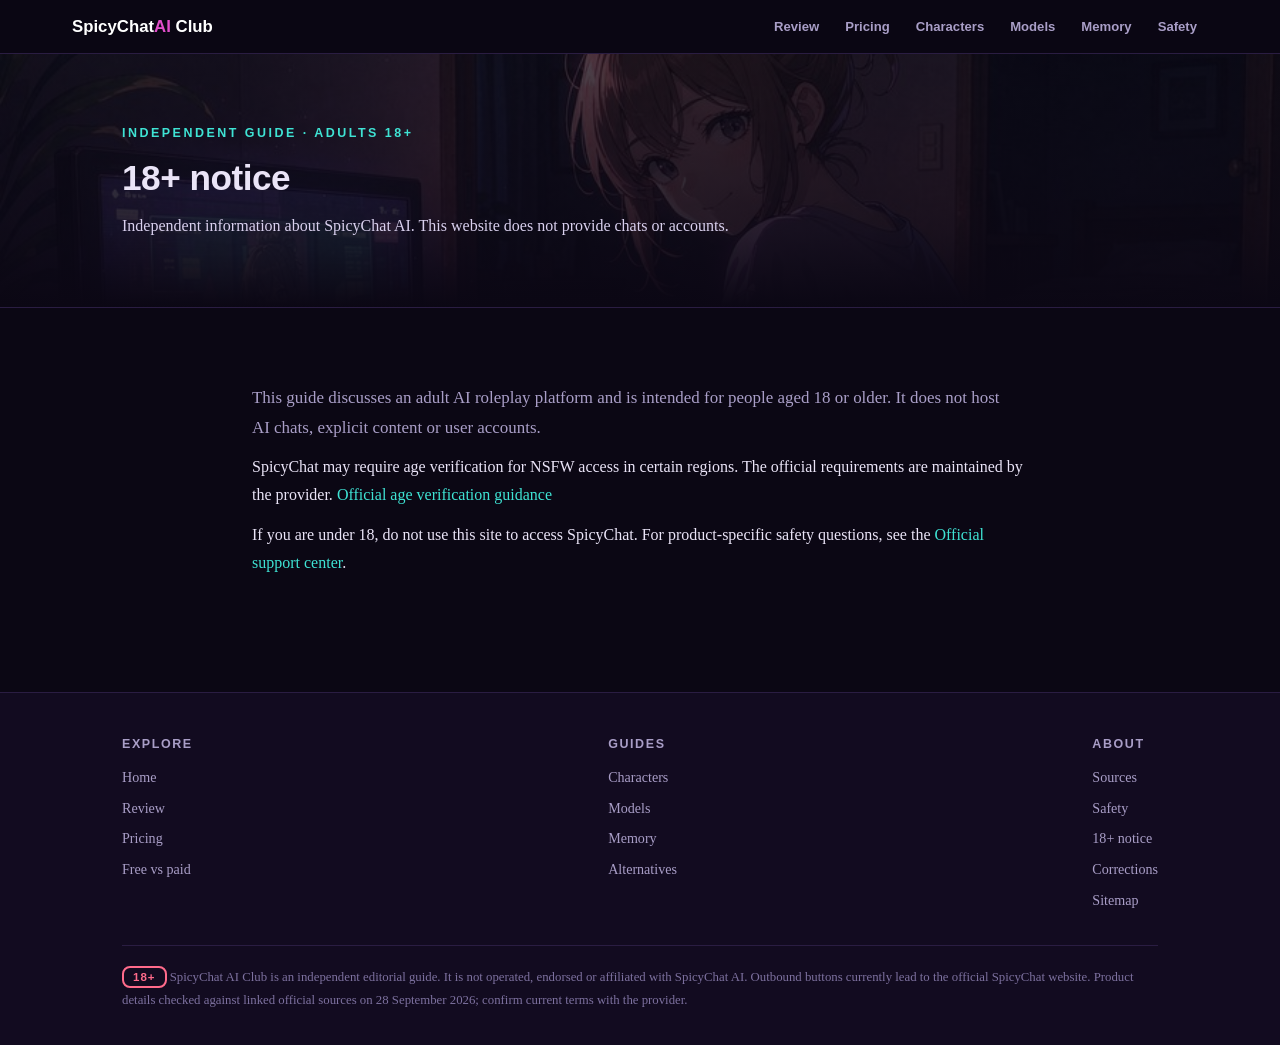
==== 18-plus.html @ 0dc2e32c "Build independent SpicyChat AI guide" ====
<!doctype html>
<html lang="en">
<head>
  <meta charset="utf-8">
  <meta name="viewport" content="width=device-width, initial-scale=1">
  <meta name="rating" content="adult">
  <meta name="theme-color" content="#0b0714">
  <meta name="description" content="This independent editorial site discusses an adults-only AI roleplay service.">
  <link rel="canonical" href="https://spicychat-ai.club/18-plus.html">
  <meta property="og:type" content="website">
  <meta property="og:title" content="18+ Notice | SpicyChat AI Club">
  <meta property="og:description" content="This independent editorial site discusses an adults-only AI roleplay service.">
  <meta property="og:url" content="https://spicychat-ai.club/18-plus.html">
  <meta property="og:image" content="https://spicychat-ai.club/assets/img/cat-slice.jpg">
  <meta name="twitter:card" content="summary_large_image">
  <title>18+ Notice | SpicyChat AI Club</title>
  <link rel="stylesheet" href="style.css">
  <script type="application/ld+json">{"@context": "https://schema.org", "@type": "WebSite", "name": "SpicyChat AI Club", "url": "https://spicychat-ai.club/", "description": "Independent guide to SpicyChat AI"}</script>
</head>
<body>
  <a class="skip-link" href="#main">Skip to content</a>
  <header class="site"><div class="bar"><a class="logo" href="index.html" aria-label="SpicyChat AI Club home">SpicyChat<span>AI</span> Club</a><nav class="main" aria-label="Main navigation"><a href="review.html">Review</a><a href="pricing.html">Pricing</a><a href="characters.html">Characters</a><a href="models.html">Models</a><a href="memory.html">Memory</a><a href="is-it-safe.html">Safety</a></nav></div></header>
  <main id="main">
    <div class="hero-sub"><img class="hero-img" src="assets/img/cat-slice.jpg" alt="Illustrated AI roleplay scene" fetchpriority="high"><div class="wrap"><div class="eyebrow">Independent guide · Adults 18+</div><h1>18+ notice</h1><p class="sub">Independent information about SpicyChat AI. This website does not provide chats or accounts.</p></div></div>
    <section><div class="wrap narrow"><p class="lede">This guide discusses an adult AI roleplay platform and is intended for people aged 18 or older. It does not host AI chats, explicit content or user accounts.</p><p>SpicyChat may require age verification for NSFW access in certain regions. The official requirements are maintained by the provider. <a href="https://support.spicychat.ai/support/solutions/articles/153000260514-why-spicychat-asks-you-to-verify-your-age" target="_blank" rel="noopener noreferrer">Official age verification guidance</a></p><p>If you are under 18, do not use this site to access SpicyChat. For product-specific safety questions, see the <a href="https://support.spicychat.ai/support/home" target="_blank" rel="noopener noreferrer">Official support center</a>.</p></div></section>
  </main>
  <footer class="site"><div class="wrap"><div class="fgrid"><div class="fcol"><h4>Explore</h4><a href="index.html">Home</a><a href="review.html">Review</a><a href="pricing.html">Pricing</a><a href="free-vs-paid.html">Free vs paid</a></div><div class="fcol"><h4>Guides</h4><a href="characters.html">Characters</a><a href="models.html">Models</a><a href="memory.html">Memory</a><a href="alternatives.html">Alternatives</a></div><div class="fcol"><h4>About</h4><a href="sources.html">Sources</a><a href="is-it-safe.html">Safety</a><a href="18-plus.html">18+ notice</a><a href="contact.html">Corrections</a><a href="sitemap.html">Sitemap</a></div></div><div class="legal"><span class="badge18">18+</span> SpicyChat AI Club is an independent editorial guide. It is not operated, endorsed or affiliated with SpicyChat AI. Outbound buttons currently lead to the official SpicyChat website. Product details checked against linked official sources on 28 September 2026; confirm current terms with the provider.</div></div></footer>
</body>
</html>
---- style.css ----
:root{
  --bg:#0b0714;--bg2:#120b20;--card:#181028;--card2:#1e1433;
  --border:#2a1d42;--text:#eae4f7;--muted:#a99ec7;
  --accent:#e14eca;--accent2:#3fe3d4;--gold:#f5c66b;
  --danger:#ff6b8b;--ok:#5ee6a0;
}
*{margin:0;padding:0;box-sizing:border-box}
html{scroll-behavior:smooth}
body{background:var(--bg);color:var(--text);font:16px/1.75 Georgia,'Times New Roman',serif;-webkit-font-smoothing:antialiased}
.skip-link{position:absolute;left:12px;top:-80px;z-index:100;background:#fff;color:#0b0714;padding:8px 14px;border-radius:8px}
.skip-link:focus{top:12px}
:focus-visible{outline:3px solid var(--accent2);outline-offset:3px}
h1,h2,h3,h4,.sans{font-family:'Segoe UI',Arial,Helvetica,sans-serif;line-height:1.25}
h1{font-size:2.3rem;font-weight:800;letter-spacing:-.5px}
h2{font-size:1.7rem;font-weight:750;margin-bottom:.6rem}
h3{font-size:1.2rem;font-weight:700;margin:1.4rem 0 .5rem}
p{margin:.7rem 0}
a{color:var(--accent2);text-decoration:none}
a:hover{text-decoration:underline}
img{max-width:100%;display:block}
.wrap{max-width:1080px;margin:0 auto;padding:0 22px}
.narrow{max-width:820px}

/* header */
header.site{position:sticky;top:0;z-index:50;background:rgba(11,7,20,.92);backdrop-filter:blur(8px);border-bottom:1px solid var(--border)}
.bar{display:flex;align-items:center;justify-content:space-between;gap:14px;padding:12px 22px;max-width:1180px;margin:0 auto}
.logo{font-family:'Segoe UI',sans-serif;font-weight:800;font-size:1.05rem;color:#fff;white-space:nowrap}
.logo span{color:var(--accent)}
nav.main{display:flex;flex-wrap:wrap;gap:4px}
nav.main a{color:var(--muted);font:600 .82rem 'Segoe UI',sans-serif;padding:7px 11px;border-radius:8px}
nav.main a:hover{color:#fff;background:var(--card2);text-decoration:none}
nav.main a[aria-current="page"]{color:#fff;background:var(--card2)}

/* buttons */
.btn{display:inline-block;font:700 .95rem 'Segoe UI',sans-serif;padding:13px 26px;border-radius:12px;transition:.15s}
.btn-primary{background:linear-gradient(135deg,var(--accent),#8f3bff);color:#fff;box-shadow:0 6px 24px rgba(225,78,202,.35)}
.btn-primary:hover{transform:translateY(-2px);text-decoration:none;color:#fff}
.btn-ghost{border:1px solid var(--border);color:var(--text)}
.btn-ghost:hover{border-color:var(--accent2);text-decoration:none;color:var(--accent2)}

/* hero */
.hero{position:relative;overflow:hidden;border-bottom:1px solid var(--border)}
.hero-img{position:absolute;inset:0;width:100%;height:100%;object-fit:cover;object-position:center 30%}
.hero::after{content:"";position:absolute;inset:0;background:linear-gradient(180deg,rgba(11,7,20,.55) 0%,rgba(11,7,20,.78) 55%,var(--bg) 100%)}
.hero .wrap{position:relative;z-index:2;padding:96px 22px 84px}
.hero h1{font-size:2.9rem;max-width:820px;text-shadow:0 2px 24px rgba(0,0,0,.6)}
.hero .sub{font-size:1.18rem;color:#d9d0ee;max-width:720px;margin:1rem 0 1.8rem}
.eyebrow{font:700 .78rem 'Segoe UI',sans-serif;letter-spacing:2.5px;text-transform:uppercase;color:var(--accent2);margin-bottom:1rem}
.cta-row{display:flex;flex-wrap:wrap;gap:14px;align-items:center}

/* verified bar */
.verified{display:flex;flex-wrap:wrap;gap:10px;align-items:center;background:var(--card);border:1px solid var(--border);border-radius:12px;padding:10px 16px;margin:1.6rem 0 0;font:600 .82rem 'Segoe UI',sans-serif;color:var(--muted)}
.verified b{color:var(--ok)}
.dot{width:8px;height:8px;border-radius:50%;background:var(--ok);display:inline-block}

/* sections */
section{padding:64px 0}
section.alt{background:var(--bg2)}
.kicker{font:700 .75rem 'Segoe UI',sans-serif;letter-spacing:2.2px;text-transform:uppercase;color:var(--accent);margin-bottom:.5rem}
.lede{color:var(--muted);font-size:1.06rem;max-width:760px}

/* tldr */
.tldr{background:linear-gradient(135deg,var(--card2),var(--card));border:1px solid var(--accent);border-radius:16px;padding:26px 28px}
.tldr h2{font-size:1.25rem;color:#fff}
.tldr ul{list-style:none;margin-top:.6rem}
.tldr li{padding-left:26px;position:relative;margin:.45rem 0}
.tldr li::before{content:"→";position:absolute;left:0;color:var(--accent2);font-weight:700}

/* facts table */
table.facts,.compare{width:100%;border-collapse:collapse;font:400 .95rem 'Segoe UI',sans-serif;margin:1.2rem 0}
.facts th,.facts td,.compare th,.compare td{border:1px solid var(--border);padding:11px 14px;text-align:left;vertical-align:top}
.facts th,.compare th{background:var(--card2);color:#fff;font-weight:700;white-space:nowrap}
.facts td:first-child{white-space:nowrap;color:var(--muted);font-weight:600;width:190px}
.src{display:block;font-size:.74rem;color:var(--muted);margin-top:2px}
.compare td{background:rgba(24,16,40,.5)}
.compare .win{color:var(--ok);font-weight:700}
.table-scroll{overflow-x:auto;overscroll-behavior-inline:contain}
.table-scroll .compare{min-width:620px}

/* steps */
.steps{display:grid;grid-template-columns:repeat(auto-fit,minmax(240px,1fr));gap:18px;margin:1.6rem 0}
.step{background:var(--card);border:1px solid var(--border);border-radius:14px;padding:22px}
.step .n{font:800 1.6rem 'Segoe UI',sans-serif;background:linear-gradient(135deg,var(--accent),var(--accent2));-webkit-background-clip:text;background-clip:text;color:transparent}

/* cards */
.grid{display:grid;grid-template-columns:repeat(auto-fill,minmax(250px,1fr));gap:20px;margin:1.6rem 0}
.card{background:var(--card);border:1px solid var(--border);border-radius:14px;overflow:hidden;transition:.15s}
.card:hover{border-color:var(--accent);transform:translateY(-3px)}
.card img{width:100%;height:170px;object-fit:cover}
.card .body{padding:16px 18px}
.card h3{margin:.1rem 0 .3rem;font-size:1.02rem}
.card p{font-size:.88rem;color:var(--muted);margin:0}
.link-card{display:block;color:var(--text)}
.link-card:hover{text-decoration:none}
.tag{display:inline-block;font:700 .68rem 'Segoe UI',sans-serif;letter-spacing:1px;text-transform:uppercase;color:var(--accent2);background:rgba(63,227,212,.1);border:1px solid rgba(63,227,212,.3);border-radius:20px;padding:2px 10px;margin-bottom:8px}

/* pricing tiers */
.tiers{display:grid;grid-template-columns:repeat(auto-fit,minmax(230px,1fr));gap:18px;margin:1.6rem 0}
.tier{background:var(--card);border:1px solid var(--border);border-radius:16px;padding:24px;display:flex;flex-direction:column}
.tier.hot{border-color:var(--accent);box-shadow:0 0 0 1px var(--accent),0 10px 40px rgba(225,78,202,.18);position:relative}
.tier.hot::before{content:"MOST VALUE";position:absolute;top:-11px;left:50%;transform:translateX(-50%);background:var(--accent);color:#fff;font:800 .64rem 'Segoe UI',sans-serif;letter-spacing:1.5px;padding:3px 12px;border-radius:20px}
.tier h3{margin:0;font-size:1.05rem;color:#fff}
.tier .price{font:800 2rem 'Segoe UI',sans-serif;margin:.4rem 0 .1rem}
.tier .price small{font:600 .85rem 'Segoe UI',sans-serif;color:var(--muted)}
.tier .note{font-size:.8rem;color:var(--muted);margin-bottom:.8rem}
.tier ul{list-style:none;flex:1}
.tier li{font-size:.86rem;padding:5px 0 5px 22px;position:relative;color:#d5cceb}
.tier li::before{content:"✓";position:absolute;left:0;color:var(--accent2);font-weight:700}
.tier li.no{color:#6f6390}
.tier li.no::before{content:"—";color:#6f6390}
.tier .btn{margin-top:14px;text-align:center}

/* pros cons */
.pc{display:grid;grid-template-columns:1fr 1fr;gap:18px;margin:1.4rem 0}
.pc .col{background:var(--card);border:1px solid var(--border);border-radius:14px;padding:22px}
.pc h3{margin-top:0}
.pc .good h3{color:var(--ok)}.pc .bad h3{color:var(--danger)}
.pc ul{list-style:none}
.pc li{padding:6px 0 6px 24px;position:relative;font-size:.94rem}
.pc .good li::before{content:"+";position:absolute;left:2px;color:var(--ok);font-weight:800}
.pc .bad li::before{content:"–";position:absolute;left:2px;color:var(--danger);font-weight:800}

/* callout */
.callout{border-left:4px solid var(--accent2);background:rgba(63,227,212,.06);border-radius:0 12px 12px 0;padding:16px 20px;margin:1.4rem 0;font-size:.95rem}
.callout.warn{border-color:var(--gold);background:rgba(245,198,107,.06)}
.callout b{color:#fff}

/* faq */
details.faq{background:var(--card);border:1px solid var(--border);border-radius:12px;margin:10px 0;overflow:hidden}
details.faq summary{cursor:pointer;padding:16px 20px;font:700 .98rem 'Segoe UI',sans-serif;color:#fff;list-style:none;display:flex;justify-content:space-between;align-items:center}
details.faq summary::after{content:"+";font-size:1.3rem;color:var(--accent)}
details.faq[open] summary::after{content:"–"}
details.faq .a{padding:0 20px 18px;color:var(--muted);font-size:.95rem}

/* gallery */
.gallery{display:grid;grid-template-columns:repeat(auto-fill,minmax(210px,1fr));gap:14px;margin:1.4rem 0}
.gallery img{width:100%;height:150px;object-fit:cover;border-radius:12px;border:1px solid var(--border)}

/* toc */
.toc{background:var(--card);border:1px solid var(--border);border-radius:14px;padding:20px 24px;margin:1.6rem 0}
.toc h2{font-size:.85rem;letter-spacing:2px;text-transform:uppercase;color:var(--muted)}
.toc ol{columns:2;column-gap:36px;margin:.4rem 0 0 1.2rem;font:500 .9rem 'Segoe UI',sans-serif}
.toc li{margin:.3rem 0}

/* breadcrumb */
.crumbs{font:600 .78rem 'Segoe UI',sans-serif;color:var(--muted);padding:18px 0 0}
.crumbs a{color:var(--muted)}

/* hero sub-pages */
.hero-sub{position:relative;overflow:hidden;border-bottom:1px solid var(--border)}
.hero-sub .hero-img{object-position:center 25%}
.hero-sub::after{content:"";position:absolute;inset:0;background:linear-gradient(180deg,rgba(11,7,20,.72),rgba(11,7,20,.88) 70%,var(--bg))}
.hero-sub .wrap{position:relative;z-index:2;padding:72px 22px 56px}
.hero-sub h1{font-size:2.2rem;max-width:760px}
.hero-sub .sub{max-width:700px;color:#d9d0ee}
.hero-action{margin-top:20px}

/* footer */
footer.site{border-top:1px solid var(--border);background:var(--bg2);padding:44px 0 34px;margin-top:40px}
.fgrid{display:flex;flex-wrap:wrap;gap:36px;justify-content:space-between}
.fcol h4{font:700 .78rem 'Segoe UI',sans-serif;letter-spacing:1.6px;text-transform:uppercase;color:var(--muted);margin-bottom:.7rem}
.fcol a{display:block;font-size:.88rem;color:var(--muted);padding:3px 0}
.fcol a:hover{color:var(--accent2)}
.legal{margin-top:30px;padding-top:20px;border-top:1px solid var(--border);font-size:.8rem;color:#7d719f}
.badge18{display:inline-block;border:2px solid var(--danger);color:var(--danger);font:800 .72rem 'Segoe UI',sans-serif;border-radius:8px;padding:3px 9px;letter-spacing:1px}

/* post hero for subpages */
.post-hero{width:100%;height:340px;object-fit:cover;border-radius:16px;border:1px solid var(--border);margin:1.4rem 0}
.error-page{min-height:100vh;display:flex;flex-direction:column;align-items:flex-start;justify-content:center}
main li{margin:.45rem 0}
main ul{padding-left:1.35rem}

@media(max-width:760px){
  h1{font-size:1.8rem}.hero h1{font-size:2rem}
  .bar{align-items:flex-start;flex-direction:column}
  nav.main{width:100%;flex-wrap:wrap}
  nav.main a{white-space:nowrap;padding:5px 8px}
  .pc{grid-template-columns:1fr}
  .toc ol{columns:1}
  .facts td:first-child{width:auto}
  .hero .wrap{padding:64px 22px 56px}
  .hero-sub .wrap{padding:58px 22px 48px}
}
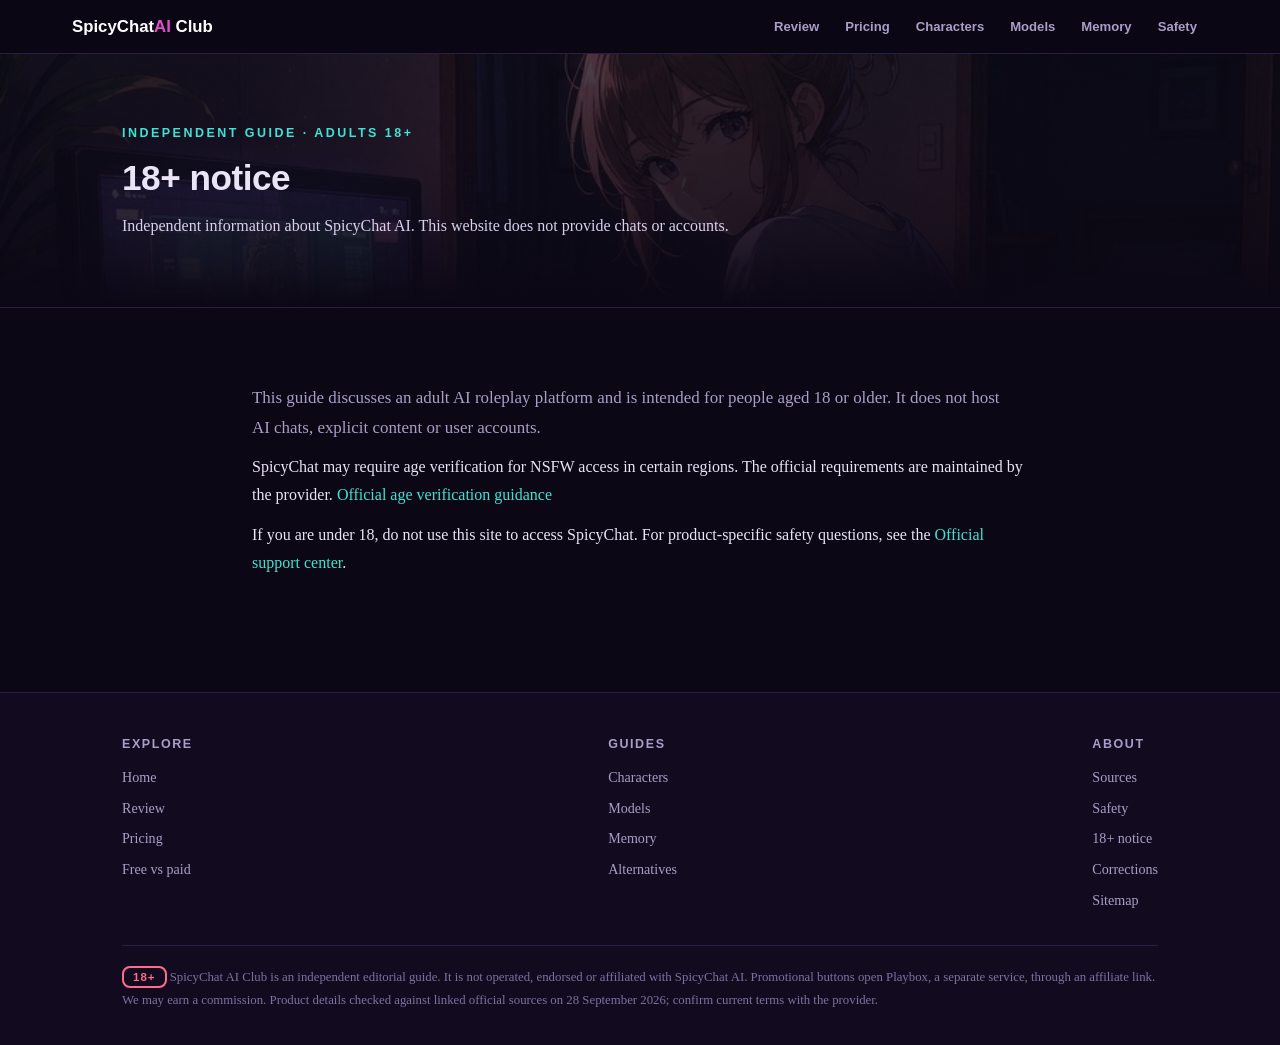
==== commit 07602d07: "Temporarily use Playbox affiliate links for promotions" ====
--- a/18-plus.html
+++ b/18-plus.html
@@ -24,6 +24,6 @@
     <div class="hero-sub"><img class="hero-img" src="assets/img/cat-slice.jpg" alt="Illustrated AI roleplay scene" fetchpriority="high"><div class="wrap"><div class="eyebrow">Independent guide · Adults 18+</div><h1>18+ notice</h1><p class="sub">Independent information about SpicyChat AI. This website does not provide chats or accounts.</p></div></div>
     <section><div class="wrap narrow"><p class="lede">This guide discusses an adult AI roleplay platform and is intended for people aged 18 or older. It does not host AI chats, explicit content or user accounts.</p><p>SpicyChat may require age verification for NSFW access in certain regions. The official requirements are maintained by the provider. <a href="https://support.spicychat.ai/support/solutions/articles/153000260514-why-spicychat-asks-you-to-verify-your-age" target="_blank" rel="noopener noreferrer">Official age verification guidance</a></p><p>If you are under 18, do not use this site to access SpicyChat. For product-specific safety questions, see the <a href="https://support.spicychat.ai/support/home" target="_blank" rel="noopener noreferrer">Official support center</a>.</p></div></section>
   </main>
-  <footer class="site"><div class="wrap"><div class="fgrid"><div class="fcol"><h4>Explore</h4><a href="index.html">Home</a><a href="review.html">Review</a><a href="pricing.html">Pricing</a><a href="free-vs-paid.html">Free vs paid</a></div><div class="fcol"><h4>Guides</h4><a href="characters.html">Characters</a><a href="models.html">Models</a><a href="memory.html">Memory</a><a href="alternatives.html">Alternatives</a></div><div class="fcol"><h4>About</h4><a href="sources.html">Sources</a><a href="is-it-safe.html">Safety</a><a href="18-plus.html">18+ notice</a><a href="contact.html">Corrections</a><a href="sitemap.html">Sitemap</a></div></div><div class="legal"><span class="badge18">18+</span> SpicyChat AI Club is an independent editorial guide. It is not operated, endorsed or affiliated with SpicyChat AI. Outbound buttons currently lead to the official SpicyChat website. Product details checked against linked official sources on 28 September 2026; confirm current terms with the provider.</div></div></footer>
+  <footer class="site"><div class="wrap"><div class="fgrid"><div class="fcol"><h4>Explore</h4><a href="index.html">Home</a><a href="review.html">Review</a><a href="pricing.html">Pricing</a><a href="free-vs-paid.html">Free vs paid</a></div><div class="fcol"><h4>Guides</h4><a href="characters.html">Characters</a><a href="models.html">Models</a><a href="memory.html">Memory</a><a href="alternatives.html">Alternatives</a></div><div class="fcol"><h4>About</h4><a href="sources.html">Sources</a><a href="is-it-safe.html">Safety</a><a href="18-plus.html">18+ notice</a><a href="contact.html">Corrections</a><a href="sitemap.html">Sitemap</a></div></div><div class="legal"><span class="badge18">18+</span> SpicyChat AI Club is an independent editorial guide. It is not operated, endorsed or affiliated with SpicyChat AI. Promotional buttons open Playbox, a separate service, through an affiliate link. We may earn a commission. Product details checked against linked official sources on 28 September 2026; confirm current terms with the provider.</div></div></footer>
 </body>
 </html>
--- a/style.css
+++ b/style.css
@@ -154,6 +154,7 @@
 .hero-sub h1{font-size:2.2rem;max-width:760px}
 .hero-sub .sub{max-width:700px;color:#d9d0ee}
 .hero-action{margin-top:20px}
+.promo-note{color:#d9d0ee;font:500 .82rem/1.5 'Segoe UI',Arial,sans-serif;margin-top:12px}
 
 /* footer */
 footer.site{border-top:1px solid var(--border);background:var(--bg2);padding:44px 0 34px;margin-top:40px}
